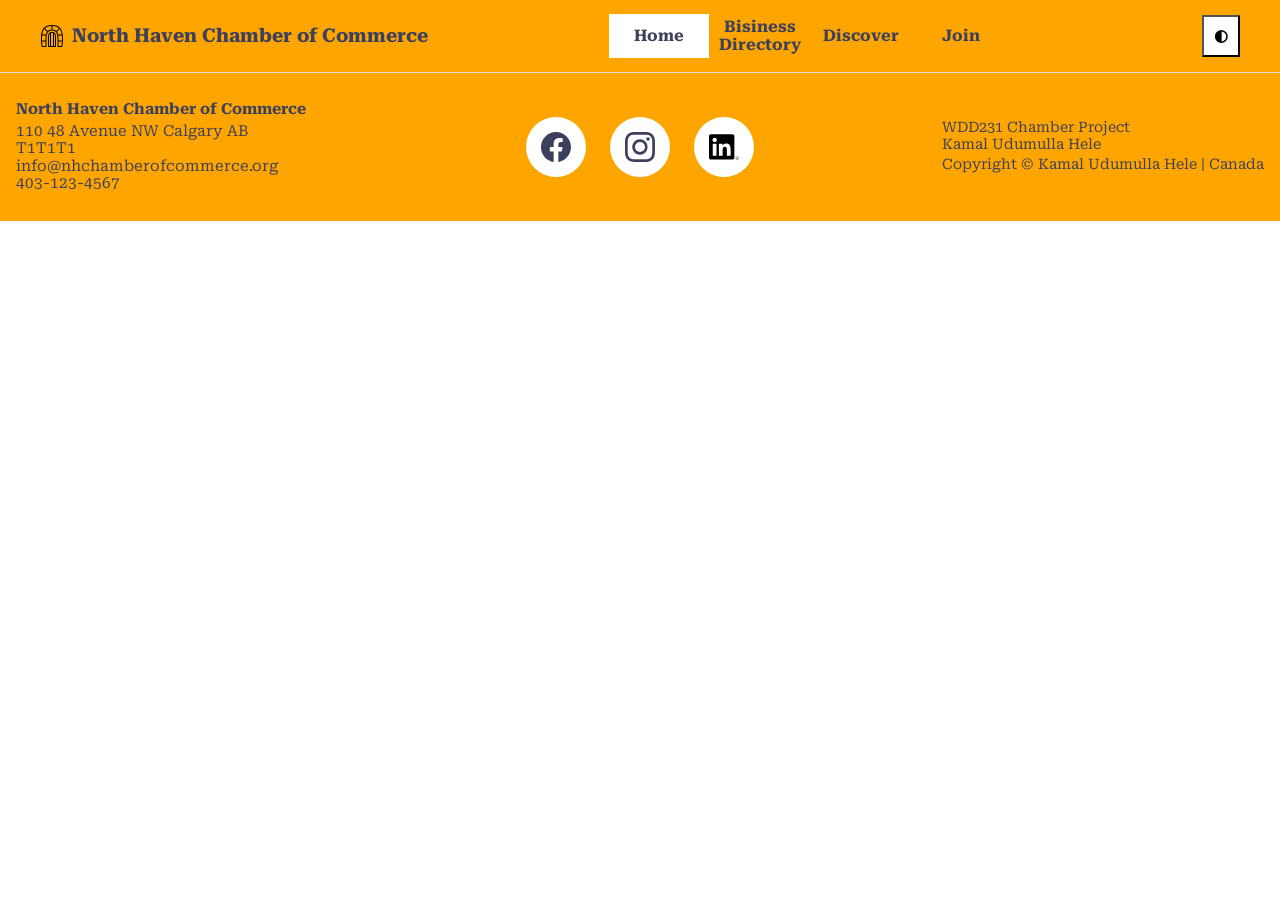
==== chamber/index.html @ 1cdd0503 "added chamber index.html with relevant css" ====
<!DOCTYPE html>
<html lang="en">

<head>
    <meta charset="UTF-8">
    <meta name="viewport" content="width=device-width, initial-scale=1.0">
    <title>Chamber Directory Page</title>
    <meta name="description"
        content="Browse the Chamber of Commerce business directory to find local businesses, services, and organisations serving our community.">
    <meta name="author" content="Kamal Udumulla Hele">
    <link rel="preconnect" href="https://fonts.googleapis.com">
    <link rel="preconnect" href="https://fonts.gstatic.com" crossorigin>
    <link rel="stylesheet"
        href="https://fonts.googleapis.com/css2?family=Roboto+Serif:ital,opsz,wght@0,8..144,100..900;1,8..144,100..900&display=swap">
    <link rel="shortcut icon" href="images/favicon.ico" type="image/x-icon">

    <meta property="og:type" content="website">
    <meta property="og:title" content="Chamber of Commerce Business Directory">
    <meta property="og:description" content="Discover local businesses, services, and organisations in our community.">
    <meta property="og:url" content="https://kamaludumullahele.github.io/wdd231/chamber/directory.html">
    <meta property="og:image"
        content="https://kamaludumullahele.github.io/wdd231/chamber/images/chamber-social-preview.png">

    <link rel="stylesheet" href="styles/normalize.css">
    <link rel="stylesheet" href="styles/small.css">
    <link rel="stylesheet" href="styles/larger.css">

    <script src="scripts/directory.js" defer></script>
</head>

<body>
    <header>
        <img class="chamber-logo" src="images/chamber-logo.svg" alt="chamber sign to represent chamber of commerce"
            width="100" height="100" fetchpriority="high">
        <span>North Haven Chamber of Commerce</span>
        <nav id="nav-bar" class="navigation">
            <ul>
                <li class="current"><a href="#" aria-current="page">Home</a></li>
                <li><a href="#">Bisiness Directory</a></li>
                <li><a href="#">Discover</a></li>
                <li><a href="#">Join</a></li>
                <li class="extra"><a href="#">About</a></li>
                <li class="extra"><a href="#">Podcast</a></li>
                <li class="extra"><a href="#">Events</a></li>

            </ul>
        </nav>
        <button class="theme-button" aria-label="change theme">◐</button>
        <button id="menu-button" class="hamburger" aria-label="Toggle navigation" aria-expanded="false"
            aria-controls="nav-bar">&#9776;</button>
    </header>

    <footer>
        <div class="footer-contact">
            <p><strong>North Haven Chamber of Commerce</strong></p>
            <p>110 48 Avenue NW Calgary AB<br>T1T1T1<br>info@nhchamberofcommerce.org<br>403-123-4567</p>
        </div>
        <div class="social">
            <a href="https://facebook.com" target="_blank"><img src="../images/facebook.svg" alt="facebook profile"
                    width="24" height="24"></a>
            <a href="https://www.instagram.com" target="_blank"><img src="../images/instagram.svg"
                    alt="instagram profile" width="24" height="24"></a>
            <a href="https://www.linkedin.com" target="_blank"><img src="../images/linkedin.svg" alt="linkedin profile"
                    width="24" height="24"></a>
        </div>
        <div class="footer-project">
            <p>WDD231 Chamber Project<br>Kamal Udumulla Hele</p>
            <p>Copyright &copy; <span id="currentyear"></span> Kamal Udumulla Hele | Canada</p>
            <p id="lastModified"></p>
        </div>
    </footer>

</body>

</html>
---- chamber/styles/small.css ----
* {
    font-family: "Roboto Serif", sans-serif;
    box-sizing: border-box;
}

.chamber-logo {
    width: 24px;
    height: 24px;
}

header {
    display: grid;
    grid-template-columns: 24px minmax(0, 1fr) auto auto;
    align-items: center;
    gap: 8px;
    padding: 5px 10px;
    border-bottom: solid 1px #ddd;
    background-color: orange;
    color: #3d405c;
    font-weight: bold;
}

header .navigation {
    grid-column: 1 / -1;
    grid-row: 2;
}

header .theme-button,
header .hamburger {
    grid-row: 1;
}

header .theme-button {
    grid-column: 3;
}

header .hamburger {
    grid-column: 4;
}

header img {
    display: block;
    width: 100%;
    height: auto;
}

header span {
    font-size: 1.2rem;
    color: #3d405c;
}

/*********** Navigation *********************/
.navigation {
    display: none;
}

.navigation.show {
    display: block;
}

.navigation ul {
    display: flex;
    flex-direction: column;
    justify-content: flex-end;
    flex-wrap: wrap;
    list-style: none;
    margin: 0;
    padding: 0;
}

.navigation a {
    display: block;
    padding: .8rem 10px;
    color: #3d405c;
    text-decoration: none;
}

.navigation li.current {
    background-color: white;
}

.navigation a:hover {
    background-color: white;
}

/***************Main*****************************/
main {
    background-color: whitesmoke;
    margin: 0;
}

main h1 {
    color: #3d405c;
    margin-top: 0;
    padding-top: 1rem;
}

/*****************Footer***********************/
footer {
    display: grid;
    grid-template-columns: 1fr;
    align-items: center;
    gap: 1.5rem;
    background-color: orange;
    color: #3d405c;
    padding: 1.5rem 1rem;
    text-align: center;
}

.footer-contact,
.footer-project {
    justify-self: center;
    text-align: center;
}

.footer-contact p,
.footer-project p {
    margin: 0.25rem 0;
    font-size: 0.95rem;
}

.footer-project p {
    font-size: 0.9rem;
}

.social {
    display: flex;
    justify-content: center;
    gap: 1.5rem;
}

.social a {
    display: flex;
    justify-content: center;
    align-items: center;
    width: 60px;
    height: 60px;
    background-color: white;
    border-radius: 50%;
}

.social a img {
    width: 30px;
    height: 30px;
}

#card-buttons {
    display: flex;
    flex-direction: row;
    justify-content: center;
    gap: 40px;
    padding: 10px;
}

button {
    font-weight: bold;
    background-color: white;
    padding: 10px;
}

#business-cards section {
    border: 1px solid #3d405c;
    padding: 1rem;
}

#business-cards.grid {
    display: grid;
    grid-template-columns: minmax(0, 1fr);
    gap: 1rem;
    max-width: 900px;
    margin: 0 auto;
    padding: 1rem;
    text-align: center;
}

#business-cards.grid section {
    display: flex;
    flex-direction: column;
    align-items: center;
    justify-content: flex-start;
}

#business-cards.grid img {
    max-width: 100%;
    height: auto;
    margin-bottom: 0.5rem;
}

#business-cards.grid h2 {
    margin: 0.5rem 0;
    font-size: 1.1rem;
}

#business-cards.grid p,
#business-cards.grid a {
    margin: 0.25rem 0;
    font-size: 0.95rem;
}

#business-cards.grid img[src$="chinook-school-of-music.png"],
#business-cards.grid img[src$="dairy-lane-cafe.png"] {
    background-color: #3d405c;
    padding: 0.5rem;
    border-radius: 4px;
}

#business-cards.list section {
    display: grid;
    grid-template-columns: repeat(4, 1.5fr);
    gap: 1rem;
    align-items: center;
    padding: 1rem;
    border-bottom: 1px solid lightgrey;
}

#business-cards.list section:nth-child(even) {
    background-color: white;
}

#business-cards.list section:nth-child(odd) {
    background-color: lightgray;
}

#business-cards.list img {
    display: none;
}

#business-cards.list h2 {
    grid-column: 1;
    margin: 0;
    font-size: 1rem;
    font-weight: 600;
}

#business-cards.list p:nth-of-type(1) {
    grid-column: 2;
    margin: 0;
    font-size: 0.95rem;
}

#business-cards.list p:nth-of-type(2) {
    grid-column: 3;
    margin: 0;
    font-size: 0.95rem;
}

#business-cards.list a {
    grid-column: 4;
    margin: 0;
    color: #0066cc;
    text-decoration: none;
    font-size: 0.95rem;
}

#business-cards.list a:hover {
    text-decoration: underline;
}

#business-cards a {
    min-width: 0;
    overflow-wrap: anywhere;
}

#card-buttons button[aria-pressed="true"] {
    background-color: #3d405c;
    color: white;
}
---- chamber/styles/larger.css ----
@media only screen and (min-width: 38rem) {

    header,
    main,
    nav,
    footer {
        margin: 0 auto;
    }

    header {
        align-items: center;
        grid-template-columns: 24px auto 1fr;
        padding: 5px max(10px, calc((100% - 1200px) / 2));
    }

    header .navigation {
        grid-column: 3;
        grid-row: 1;
    }

    .navigation {
        display: block;
    }

    .navigation ul {
        display: flex;
        flex-direction: row;
        flex-wrap: nowrap;
        align-items: center;
        justify-content: flex-end;
    }

    .navigation li {
        flex: 1;
        text-align: center;
    }

    .navigation a {
        display: block;
        width: 100%;
    }

    .navigation li.extra {
        display: none;
    }

    button.theme-button {
        display: flex;
        grid-column: 4;
        grid-row: 1;
        margin-left: 10px;
    }

    #menu-button {
        display: none;
    }

    h1 {
        margin-left: 42px;
    }

    #business-cards.grid {
        grid-template-columns: repeat(3, minmax(0, 1fr));
    }

    #business-cards.grid section {
        width: 100%;
    }

    #business-cards.list section {
        grid-template-columns: 1.2fr 1.8fr 1fr 1.3fr;
    }

    footer {
        grid-template-columns: 1fr auto 1fr;
        text-align: left;
    }

    .footer-contact {
        justify-self: start;
        text-align: left;
    }

    .footer-project {
        justify-self: end;
        text-align: left;
    }
}
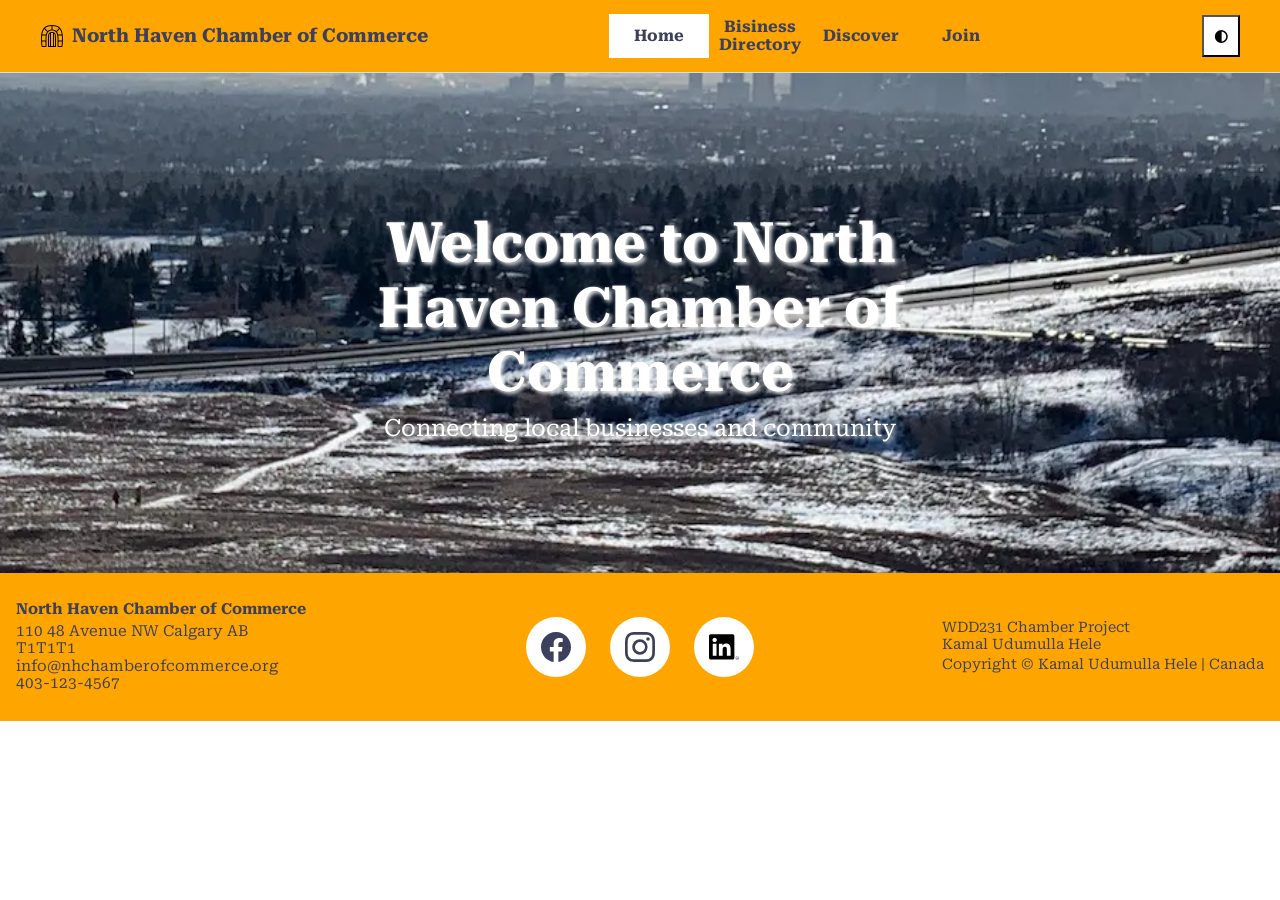
==== commit d96ca186: "added the hero image" ====
--- a/chamber/index.html
+++ b/chamber/index.html
@@ -35,8 +35,8 @@
         <span>North Haven Chamber of Commerce</span>
         <nav id="nav-bar" class="navigation">
             <ul>
-                <li class="current"><a href="#" aria-current="page">Home</a></li>
-                <li><a href="#">Bisiness Directory</a></li>
+                <li class="current"><a href="index.html" aria-current="page">Home</a></li>
+                <li><a href="directory.html">Bisiness Directory</a></li>
                 <li><a href="#">Discover</a></li>
                 <li><a href="#">Join</a></li>
                 <li class="extra"><a href="#">About</a></li>
@@ -49,6 +49,18 @@
         <button id="menu-button" class="hamburger" aria-label="Toggle navigation" aria-expanded="false"
             aria-controls="nav-bar">&#9776;</button>
     </header>
+    <main>
+        <section class="hero">
+            <img src="images/hero.webp" alt="picture of Nose Hill adjecent to North Haven community area" loading="lazy">
+            <div class="hero-content">
+                <h1>Welcome to North Haven Chamber of Commerce</h1>
+                <p>Connecting local businesses and community</p>
+                <p ></p>
+
+            </div>
+
+        </section>
+    </main>
 
     <footer>
         <div class="footer-contact">
--- a/chamber/styles/small.css
+++ b/chamber/styles/small.css
@@ -264,4 +264,38 @@
 #card-buttons button[aria-pressed="true"] {
     background-color: #3d405c;
     color: white;
+}
+.hero {
+    position: relative;
+    width: 100%;
+    height: 300px;
+    overflow: hidden;
+}
+.hero img {
+    width: 100%;
+    height: 100%;
+    object-fit: cover;
+    display: block;
+}
+.hero-content {
+    position: absolute;
+    top: 50%;
+    left: 50%;
+    transform: translate(-50%, -50%);
+    text-align: center;
+    z-index: 1;
+    text-shadow: 2px 2px 4px whitesmoke;
+    
+}
+
+.hero-content h1 {
+    font-size: 2.5rem;
+    margin: 0;
+    color: white;
+}
+
+.hero-content p {
+    font-size: 1.25rem;
+    margin: 10px 0 0 0;
+    color: white;
 }
--- a/chamber/styles/larger.css
+++ b/chamber/styles/larger.css
@@ -85,4 +85,16 @@
         justify-self: end;
         text-align: left;
     }
+
+    .hero {
+        height: 500px;
+    }
+
+    .hero-content h1 {
+        font-size: 3.5rem;
+    }
+
+    .hero-content p {
+        font-size: 1.5rem;
+    }
 }
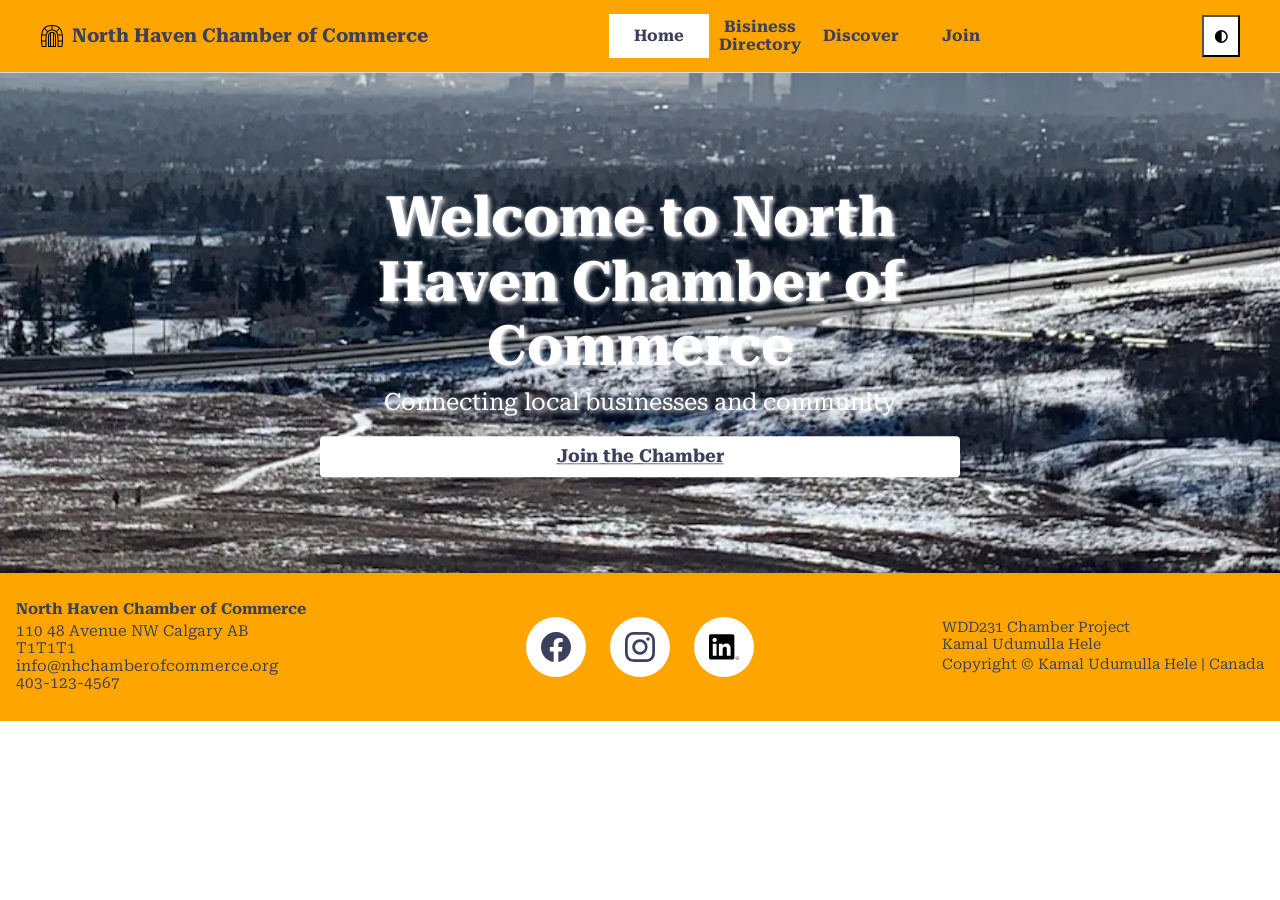
==== commit b07849ba: "added cta to join" ====
--- a/chamber/index.html
+++ b/chamber/index.html
@@ -51,12 +51,12 @@
     </header>
     <main>
         <section class="hero">
-            <img src="images/hero.webp" alt="picture of Nose Hill adjecent to North Haven community area" loading="lazy">
+            <img src="images/hero.webp" alt="picture of Nose Hill adjecent to North Haven community area"
+                loading="lazy">
             <div class="hero-content">
                 <h1>Welcome to North Haven Chamber of Commerce</h1>
                 <p>Connecting local businesses and community</p>
-                <p ></p>
-
+                <a href="join.html" class="cta">Join the Chamber</a>
             </div>
 
         </section>
--- a/chamber/styles/small.css
+++ b/chamber/styles/small.css
@@ -298,4 +298,15 @@
     font-size: 1.25rem;
     margin: 10px 0 0 0;
     color: white;
+}
+.cta {
+    display: block;
+    background-color: white;
+    padding: 10px;
+    color: #3d405c;
+    font-size: large;
+    font-weight: bold;
+    border-radius: 4px;
+    text-align: center;
+    margin-top: 20px;
 }
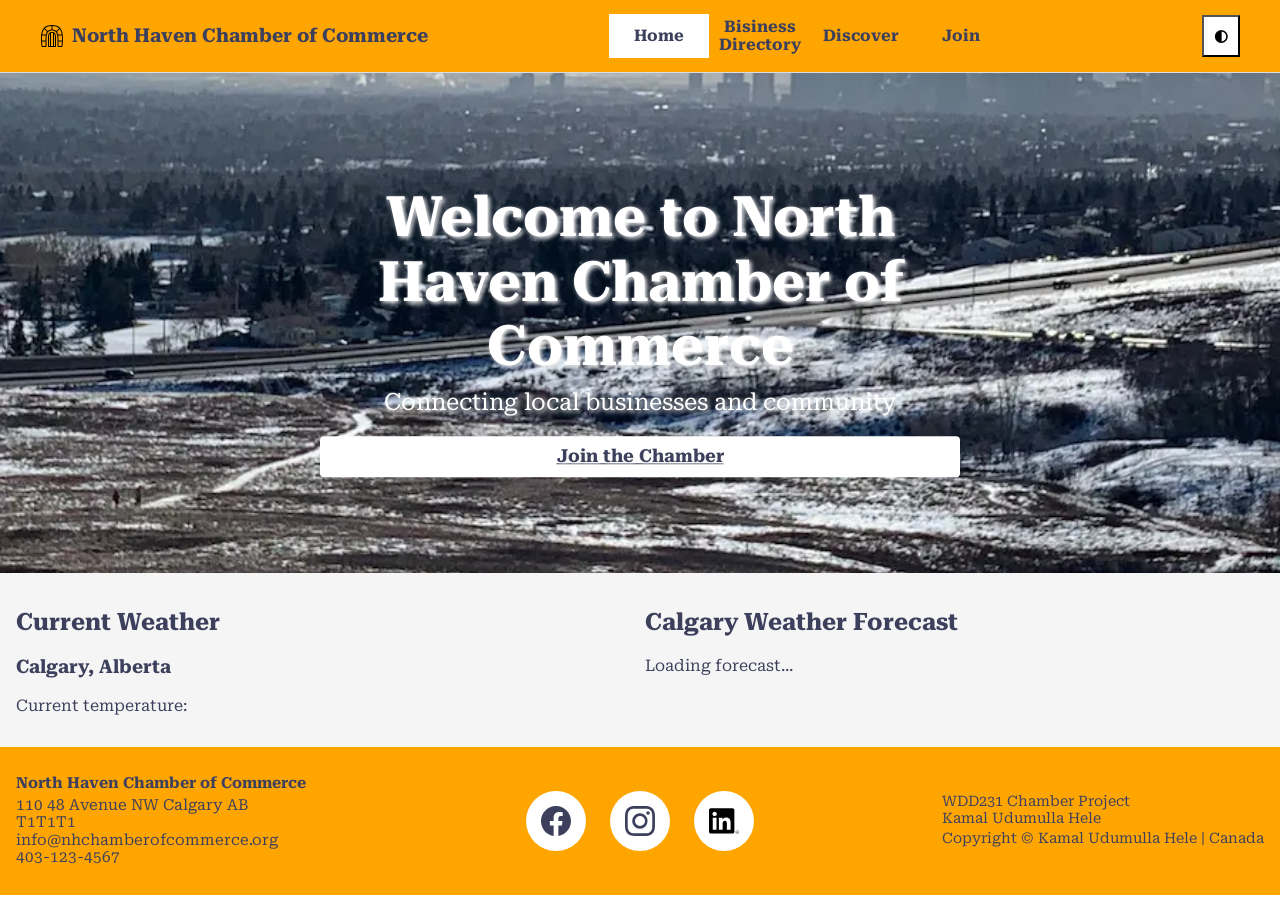
==== commit 9c10ceb1: "added the calgary weather" ====
--- a/chamber/index.html
+++ b/chamber/index.html
@@ -26,6 +26,7 @@
     <link rel="stylesheet" href="styles/larger.css">
 
     <script src="scripts/directory.js" defer></script>
+    <script src="../scripts/prophets.js" defer></script>
 </head>
 
 <body>
@@ -38,7 +39,7 @@
                 <li class="current"><a href="index.html" aria-current="page">Home</a></li>
                 <li><a href="directory.html">Bisiness Directory</a></li>
                 <li><a href="#">Discover</a></li>
-                <li><a href="#">Join</a></li>
+                <li><a href="join.html">Join</a></li>
                 <li class="extra"><a href="#">About</a></li>
                 <li class="extra"><a href="#">Podcast</a></li>
                 <li class="extra"><a href="#">Events</a></li>
@@ -58,8 +59,23 @@
                 <p>Connecting local businesses and community</p>
                 <a href="join.html" class="cta">Join the Chamber</a>
             </div>
-
         </section>
+        <div class="weather-container">
+            <section class="weather">
+                <h2>Current Weather</h2>
+                <h3>Calgary, Alberta</h3>
+                <p>Current temperature: <span id="current-temp"></span></p>
+                <figure id="weather-figure">
+                    <img id="weather-icon" alt="" hidden>
+                    <figcaption id="weather-caption"></figcaption>
+                </figure>
+            </section>
+        
+            <section class="forecast">
+                <h2>Calgary Weather Forecast</h2>
+                <div id="forecast">Loading forecast...</div>
+            </section>
+        </div>
     </main>
 
     <footer>
--- a/chamber/styles/small.css
+++ b/chamber/styles/small.css
@@ -309,4 +309,10 @@
     border-radius: 4px;
     text-align: center;
     margin-top: 20px;
-}+}
+.weather-container {
+    display: grid;
+    gap: 10px;
+    padding: 1rem;
+    color: #3d405c;
+}
--- a/chamber/styles/larger.css
+++ b/chamber/styles/larger.css
@@ -97,4 +97,7 @@
     .hero-content p {
         font-size: 1.5rem;
     }
+    .weather-container {
+        grid-template-columns: 1fr 1fr;
+    }
 }
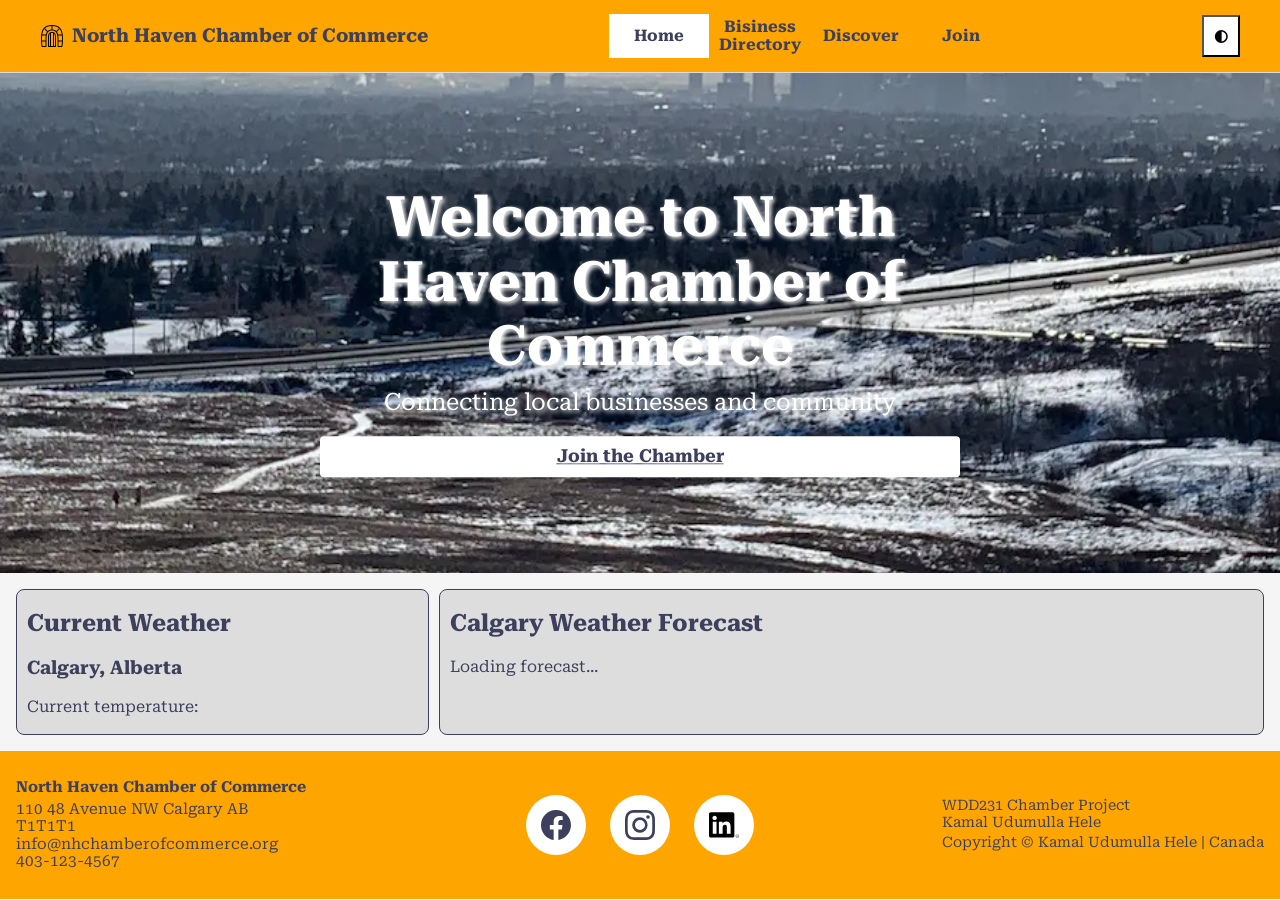
==== commit 19a2a1e8: "added changes to weathre calgary" ====
--- a/chamber/index.html
+++ b/chamber/index.html
@@ -26,7 +26,7 @@
     <link rel="stylesheet" href="styles/larger.css">
 
     <script src="scripts/directory.js" defer></script>
-    <script src="../scripts/prophets.js" defer></script>
+    <script src="../scripts/weather-page.js" defer></script>
 </head>
 
 <body>
@@ -64,7 +64,7 @@
             <section class="weather">
                 <h2>Current Weather</h2>
                 <h3>Calgary, Alberta</h3>
-                <p>Current temperature: <span id="current-temp"></span></p>
+                <p>Current temperature: <br><span id="current-temp"></span></p>
                 <figure id="weather-figure">
                     <img id="weather-icon" alt="" hidden>
                     <figcaption id="weather-caption"></figcaption>
--- a/chamber/styles/small.css
+++ b/chamber/styles/small.css
@@ -265,18 +265,21 @@
     background-color: #3d405c;
     color: white;
 }
+
 .hero {
     position: relative;
     width: 100%;
     height: 300px;
     overflow: hidden;
 }
+
 .hero img {
     width: 100%;
     height: 100%;
     object-fit: cover;
     display: block;
 }
+
 .hero-content {
     position: absolute;
     top: 50%;
@@ -285,7 +288,7 @@
     text-align: center;
     z-index: 1;
     text-shadow: 2px 2px 4px whitesmoke;
-    
+
 }
 
 .hero-content h1 {
@@ -299,6 +302,7 @@
     margin: 10px 0 0 0;
     color: white;
 }
+
 .cta {
     display: block;
     background-color: white;
@@ -310,9 +314,34 @@
     text-align: center;
     margin-top: 20px;
 }
+
 .weather-container {
     display: grid;
     gap: 10px;
     padding: 1rem;
     color: #3d405c;
-}
+    grid-template-columns: 1fr 2fr;
+}
+
+.weather,
+.forecast {
+    display: block;
+    background-color: #ddd;
+    padding-left: 10px;
+    border-radius: 8px;
+    border: 1px solid;
+}
+
+#current-temp {
+    display: block;
+    text-align: center;
+    font-size: 3rem;
+}
+
+#weather-figure {
+    display: block;
+    text-align: center;
+    text-transform: capitalize;
+    font-weight: 600;
+    font-size: large;
+}
--- a/chamber/styles/larger.css
+++ b/chamber/styles/larger.css
@@ -98,6 +98,6 @@
         font-size: 1.5rem;
     }
     .weather-container {
-        grid-template-columns: 1fr 1fr;
+        grid-template-columns: 1fr 2fr;
     }
 }
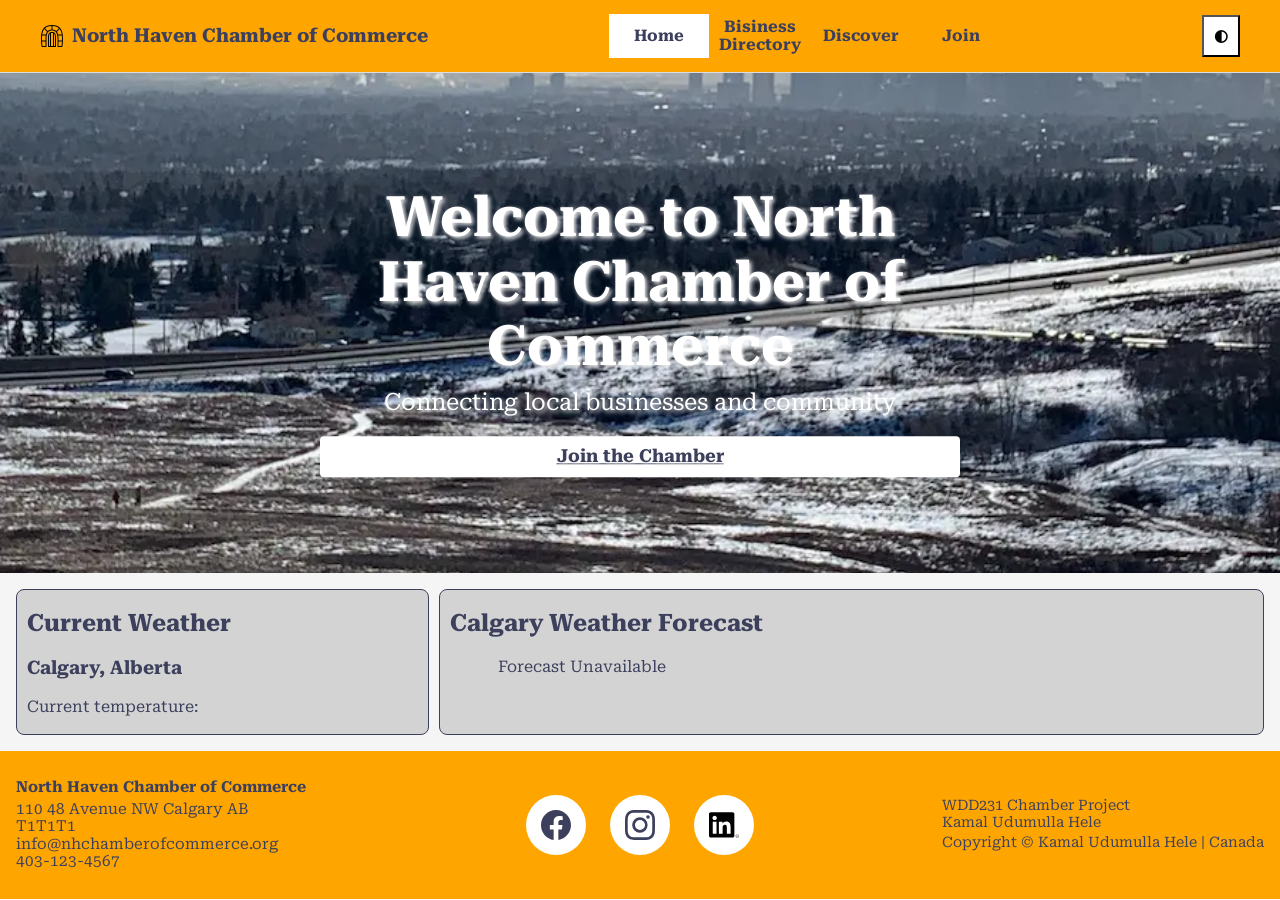
==== commit 65168bee: "changes to forecast style" ====
--- a/chamber/index.html
+++ b/chamber/index.html
@@ -26,7 +26,7 @@
     <link rel="stylesheet" href="styles/larger.css">
 
     <script src="scripts/directory.js" defer></script>
-    <script src="../scripts/weather-page.js" defer></script>
+    <script src="scripts/weather-page.js" defer></script>
 </head>
 
 <body>
@@ -70,7 +70,7 @@
                     <figcaption id="weather-caption"></figcaption>
                 </figure>
             </section>
-        
+
             <section class="forecast">
                 <h2>Calgary Weather Forecast</h2>
                 <div id="forecast">Loading forecast...</div>
--- a/chamber/styles/small.css
+++ b/chamber/styles/small.css
@@ -326,7 +326,7 @@
 .weather,
 .forecast {
     display: block;
-    background-color: #ddd;
+    background-color: lightgray;
     padding-left: 10px;
     border-radius: 8px;
     border: 1px solid;
@@ -344,4 +344,38 @@
     text-transform: capitalize;
     font-weight: 600;
     font-size: large;
+}
+
+#forecast {
+    display: grid;
+    grid-template-columns: repeat(3, minmax(0, 1fr));
+    gap: 10px;
+    text-align: center;
+    text-transform: capitalize;
+}
+
+#forecast p {
+    display: flex;
+    flex-direction: column;
+    align-items: center;
+    font-weight: 500;
+    font-size: 1rem;
+}
+
+#forecast span {
+    font-size: 1.5rem;
+    padding: 10px;
+    text-align: center;
+    margin-top: 10px;
+    border-radius: 5px;
+}
+
+#forecast img {
+    display: grid;
+    max-width: 100%;
+    border: #3d405c;
+}
+
+#forecast .forecast-description {
+    font-size: 1rem;
 }
